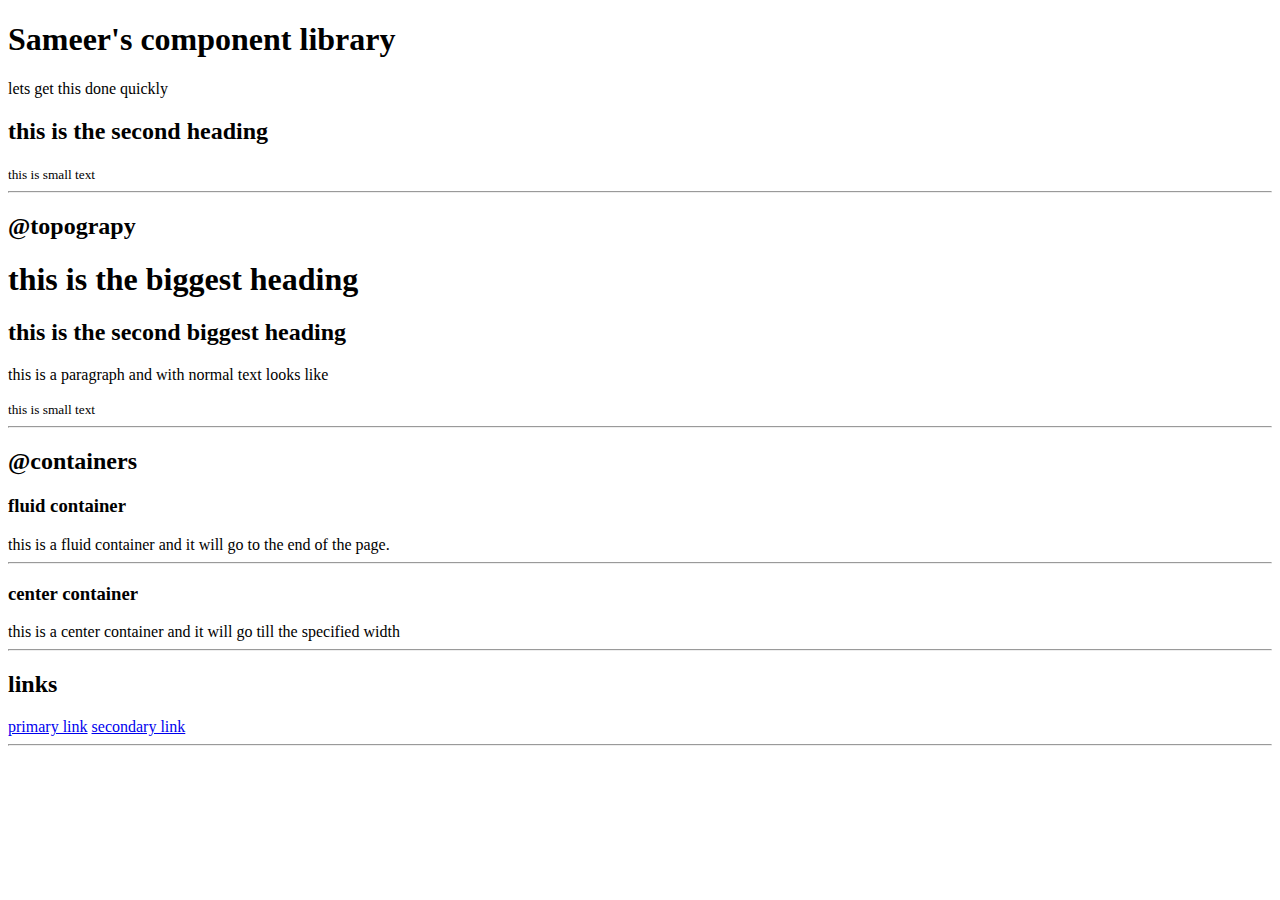
==== index.html @ 873d637f "Initial commit" ====
<!DOCTYPE html>
<html>
  <head>
    <meta charset="utf-8" />
    <meta  name="viewpoint"  content="width=device-width, initial-scale=  1.0  /">
    <title>home |  sameer | portfolio</title>
    <link href="style.css" rel="stylesheet"  />  
  </head>
<body>
  <h1>Sameer's component library</h1>
  <p>lets get this done quickly</p>
  <h2>this is the second heading</h2>
  <small>this is small text</small>
  <hr>

  <h2>@topograpy</h2>
  <h1>this is the biggest heading</h1>
  <h2>this is the second biggest heading</h2>
  <p>this is a paragraph and with normal text looks like</p>
  <small>this is small text</small>
<hr>

  
  <h2>@containers</h2>
  <h3>fluid container</h3>
  <div>this is a fluid container and it will go to the end of the page. </div>
<hr>

  
  <h3>center container</h3>
  <div>this is a center container and it will go till the specified width</div>
  <hr>

  
  <h2>links</h2>
  <a  href="google.com">primary link</a>
  <a  href="youtube.com">secondary link</a>
  <hr>

  
</body>
  
</html>
---- style.css ----
html {
  height: 100%;
  width: 100%;
}
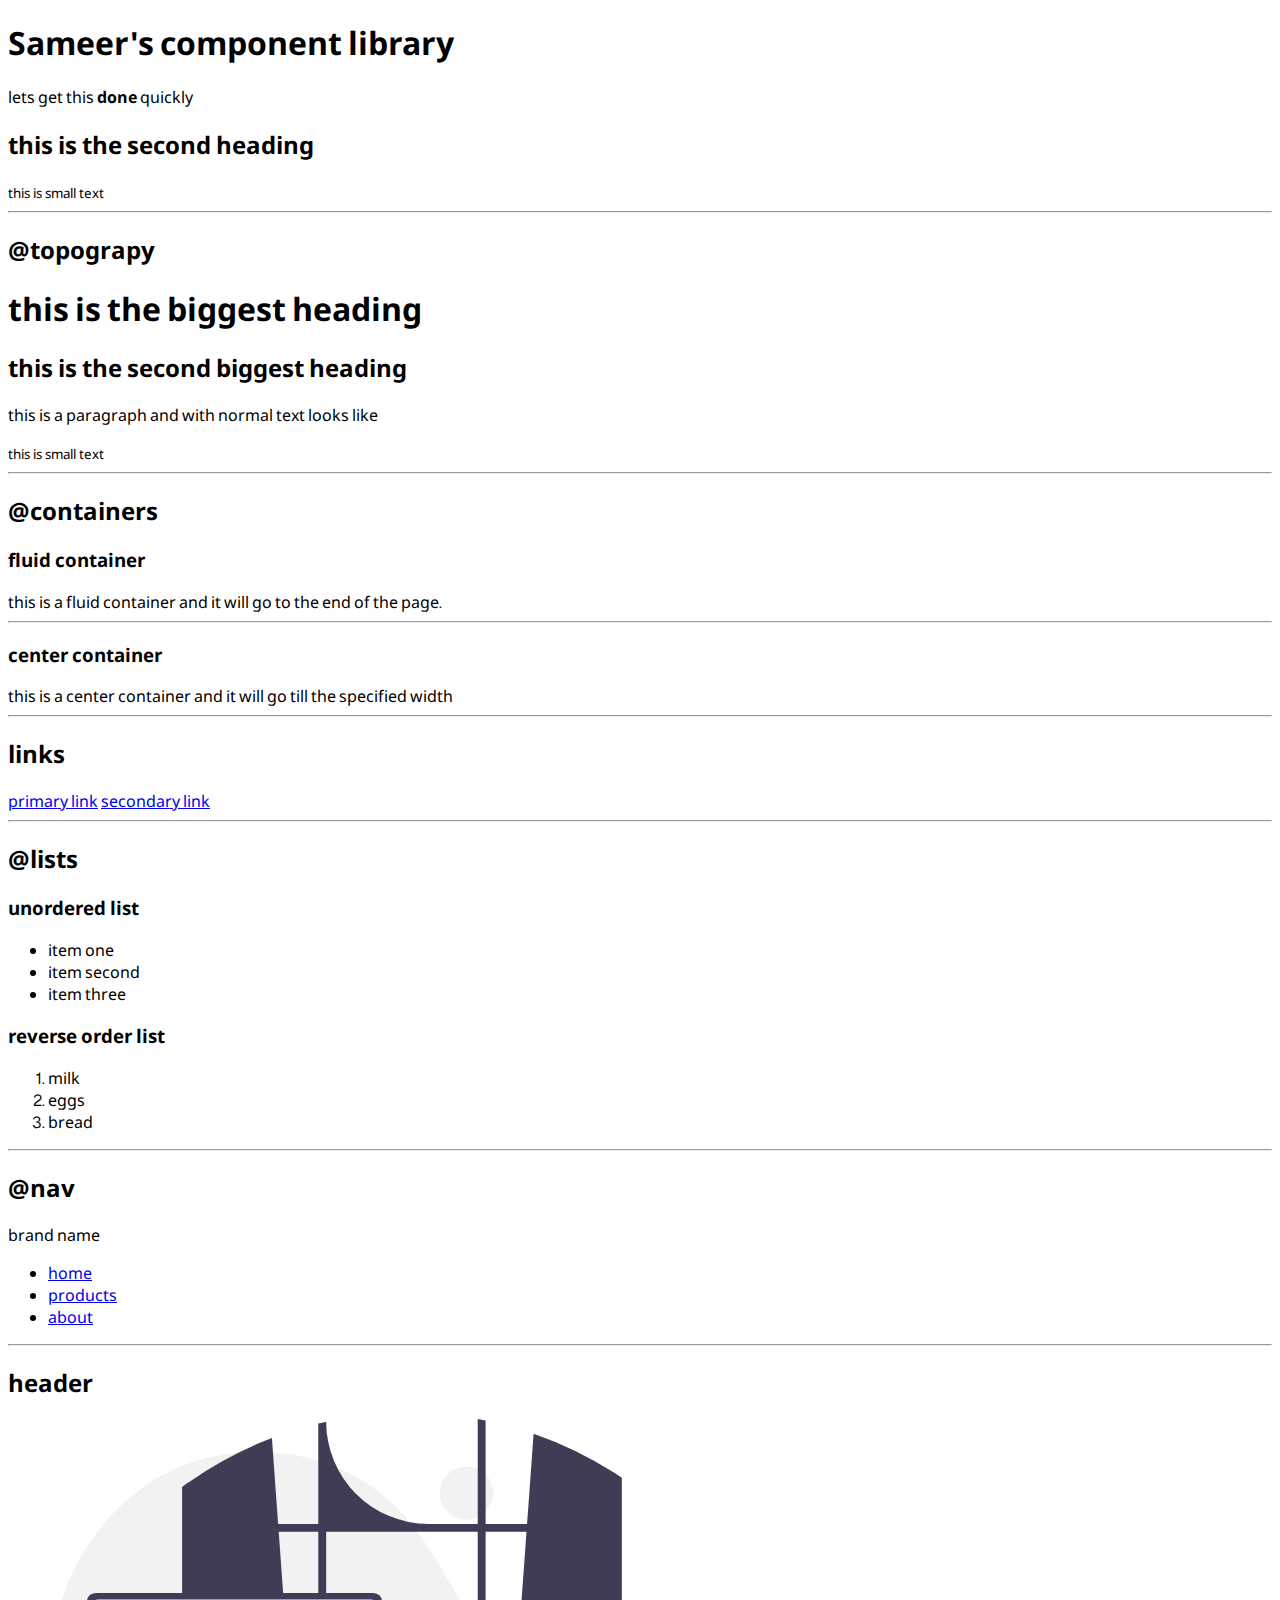
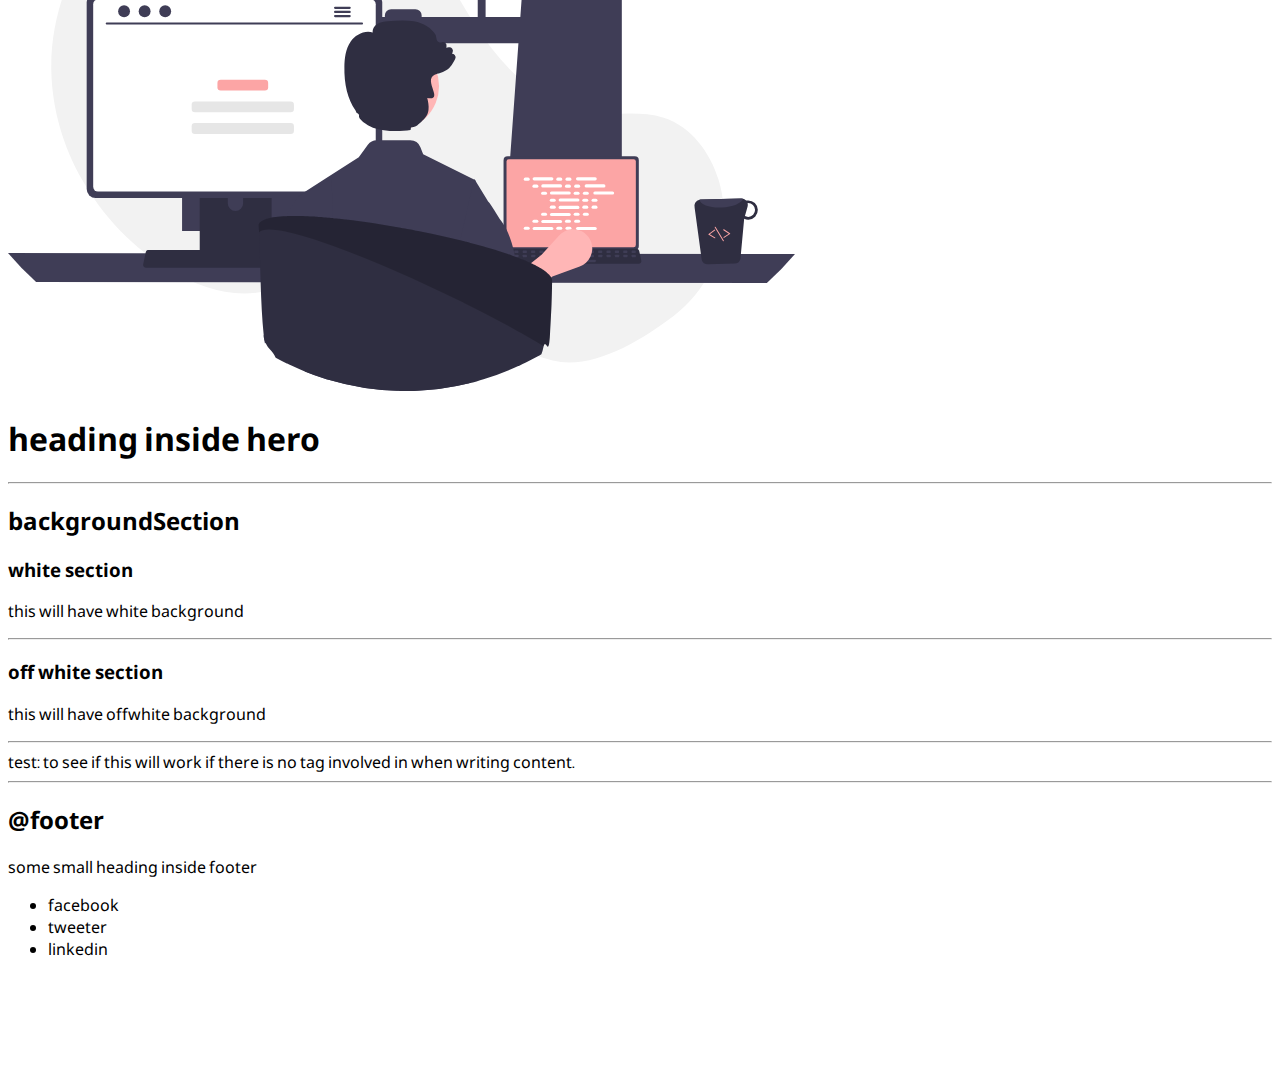
==== commit d96490ac: "Initial commit after cleanup" ====
--- a/index.html
+++ b/index.html
@@ -4,11 +4,15 @@
     <meta charset="utf-8" />
     <meta  name="viewpoint"  content="width=device-width, initial-scale=  1.0  /">
     <title>home |  sameer | portfolio</title>
-    <link href="style.css" rel="stylesheet"  />  
+    <link href="style.css" rel="stylesheet"  /> 
+  
   </head>
+
+
+  
 <body>
   <h1>Sameer's component library</h1>
-  <p>lets get this done quickly</p>
+  <p>lets get this <strong>done </strong>quickly</p>
   <h2>this is the second heading</h2>
   <small>this is small text</small>
   <hr>
@@ -23,20 +27,90 @@
   
   <h2>@containers</h2>
   <h3>fluid container</h3>
-  <div>this is a fluid container and it will go to the end of the page. </div>
+  <div class="container-fluid">this is a fluid container and it will go to the end of the page. </div>
 <hr>
 
   
   <h3>center container</h3>
-  <div>this is a center container and it will go till the specified width</div>
+  <div class="container">this is a center container and it will go till the specified width</div>
   <hr>
 
   
   <h2>links</h2>
   <a  href="google.com">primary link</a>
   <a  href="youtube.com">secondary link</a>
+  
   <hr>
 
+  <h2>@lists</h2>
+  <h3>unordered list</h3>
+
+  <ul>
+      <li>item one</li>
+      <li>item second</li>
+      <li>item three</li>
+    
+  </ul>
+
+  <h3>reverse order list</h3>
+  <ol>
+      <li>milk </li>
+      <li>eggs</li>
+      <li>bread</li>
+  </ol>
+
+  <hr>
+  <H2>  @nav</H2>
+
+  <nav>
+      <div>brand name</div>
+    <ul>
+      <li> <a  href="/">home</a></li>
+      <li>  <a  href="/">products</a></li>
+      <li>  <a  href="/">about</a></li>
+    </ul>
+  </nav>
+
+  <hr>
+  <h2>header</h2>
+
+  <header>
+    <img  src="images/hero.svg"  />
+    <h1>  heading inside hero</h1>
+  </header>
+
+  <hr>
+
+  <h2>backgroundSection</h2>
+<section>
+  <h3>white section</h3>
+  <p>this will have white background</p>
+  </section>
+
+  <hr>
+
+  <section>
+    <h3>off white section</h3>
+    <p>this will have offwhite background</p>
+  </section>
+
+  <hr>
+test:   to see if this will work if there is no tag involved in when writing content.
+<hr>
+
+
+  <h2>@footer</h2>
+<footer>
+  <div>some small heading inside footer</div>
+  <ul>
+    <li>facebook</li>
+    <li>tweeter</li>
+    <li>linkedin</li>
+  </ul>
+</footer>
+  <div style="height:10vh">
+    
+  </div>
   
 </body>
   
--- a/style.css
+++ b/style.css
@@ -1,4 +1,11 @@
-html {
-  height: 100%;
-  width: 100%;
-}
+  @import url('https://fonts.googleapis.com/css2?family=Noto+Sans+Nag+Mundari:wght@400;700&display=swap');
+
+
+  body {
+
+    font-family: 'Noto Sans Nag Mundari', sans-serif;
+
+  }
+
+/*--containers--*/
+.container 
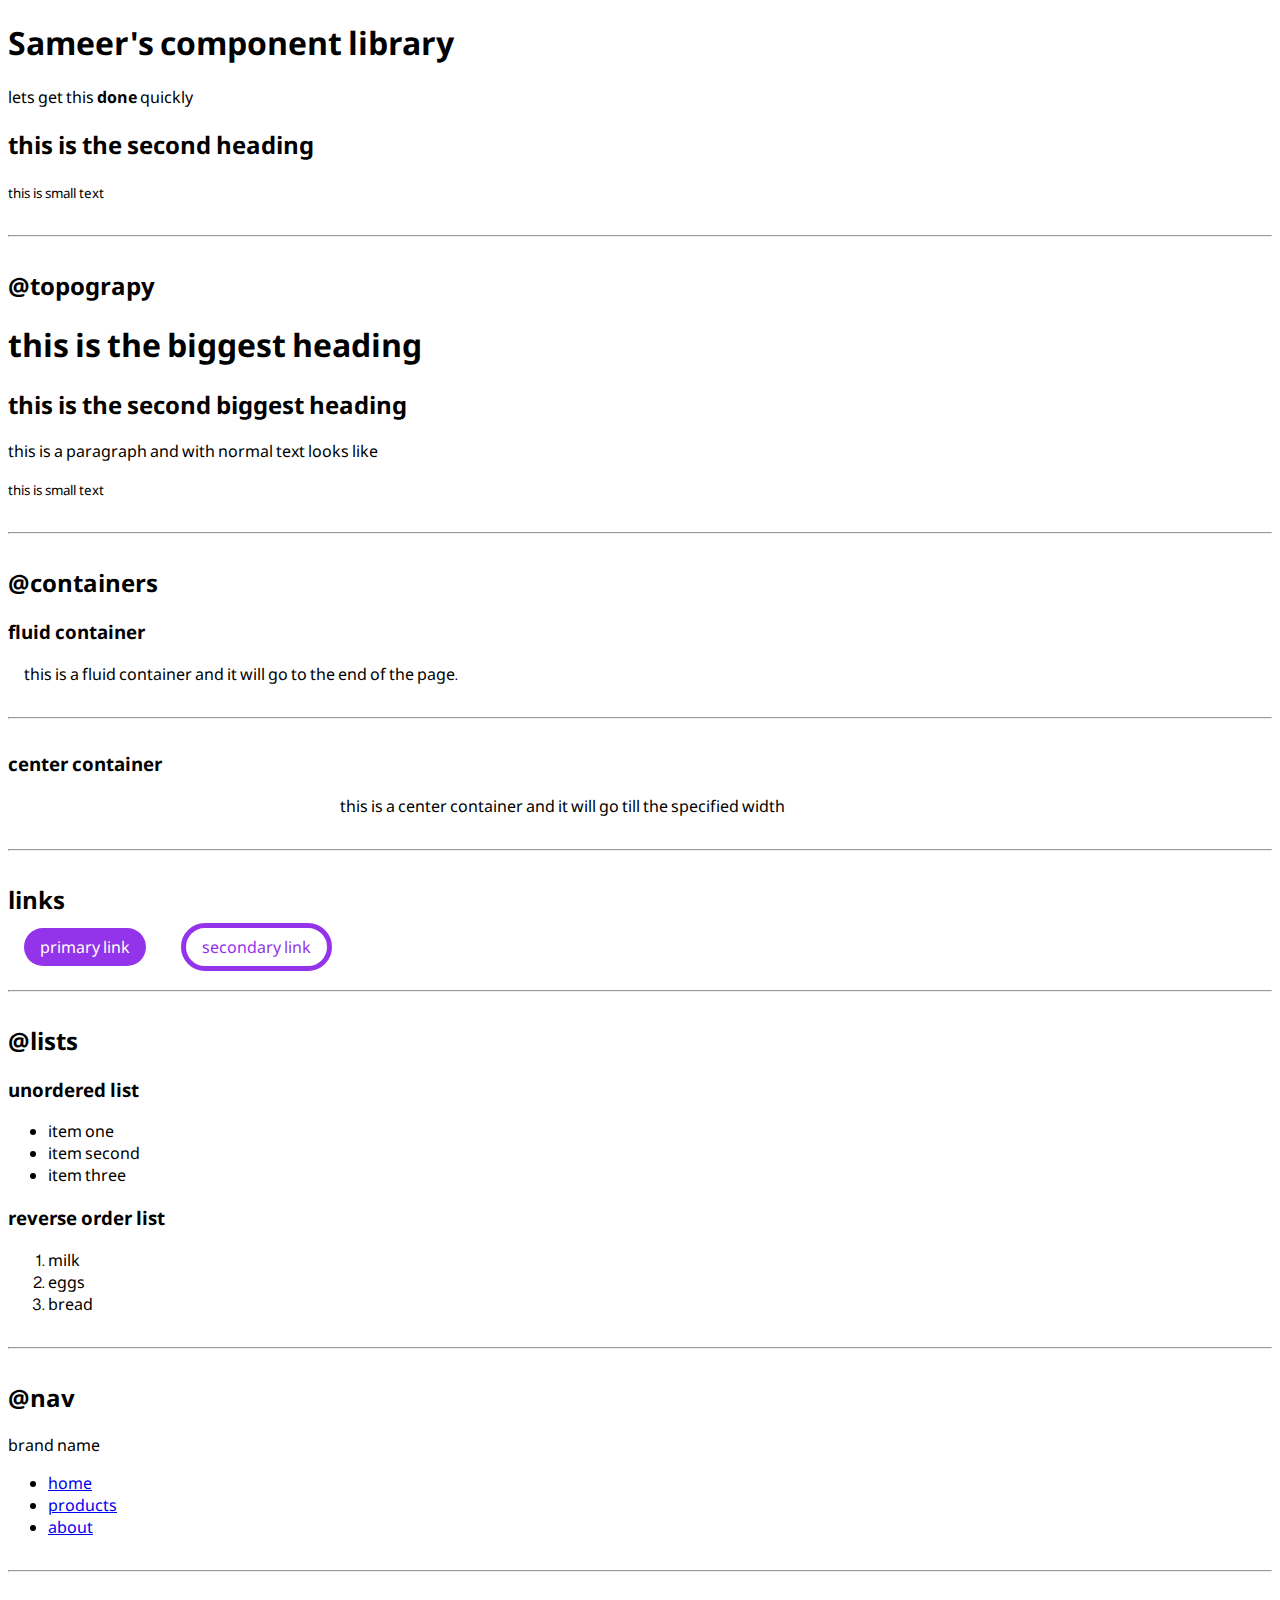
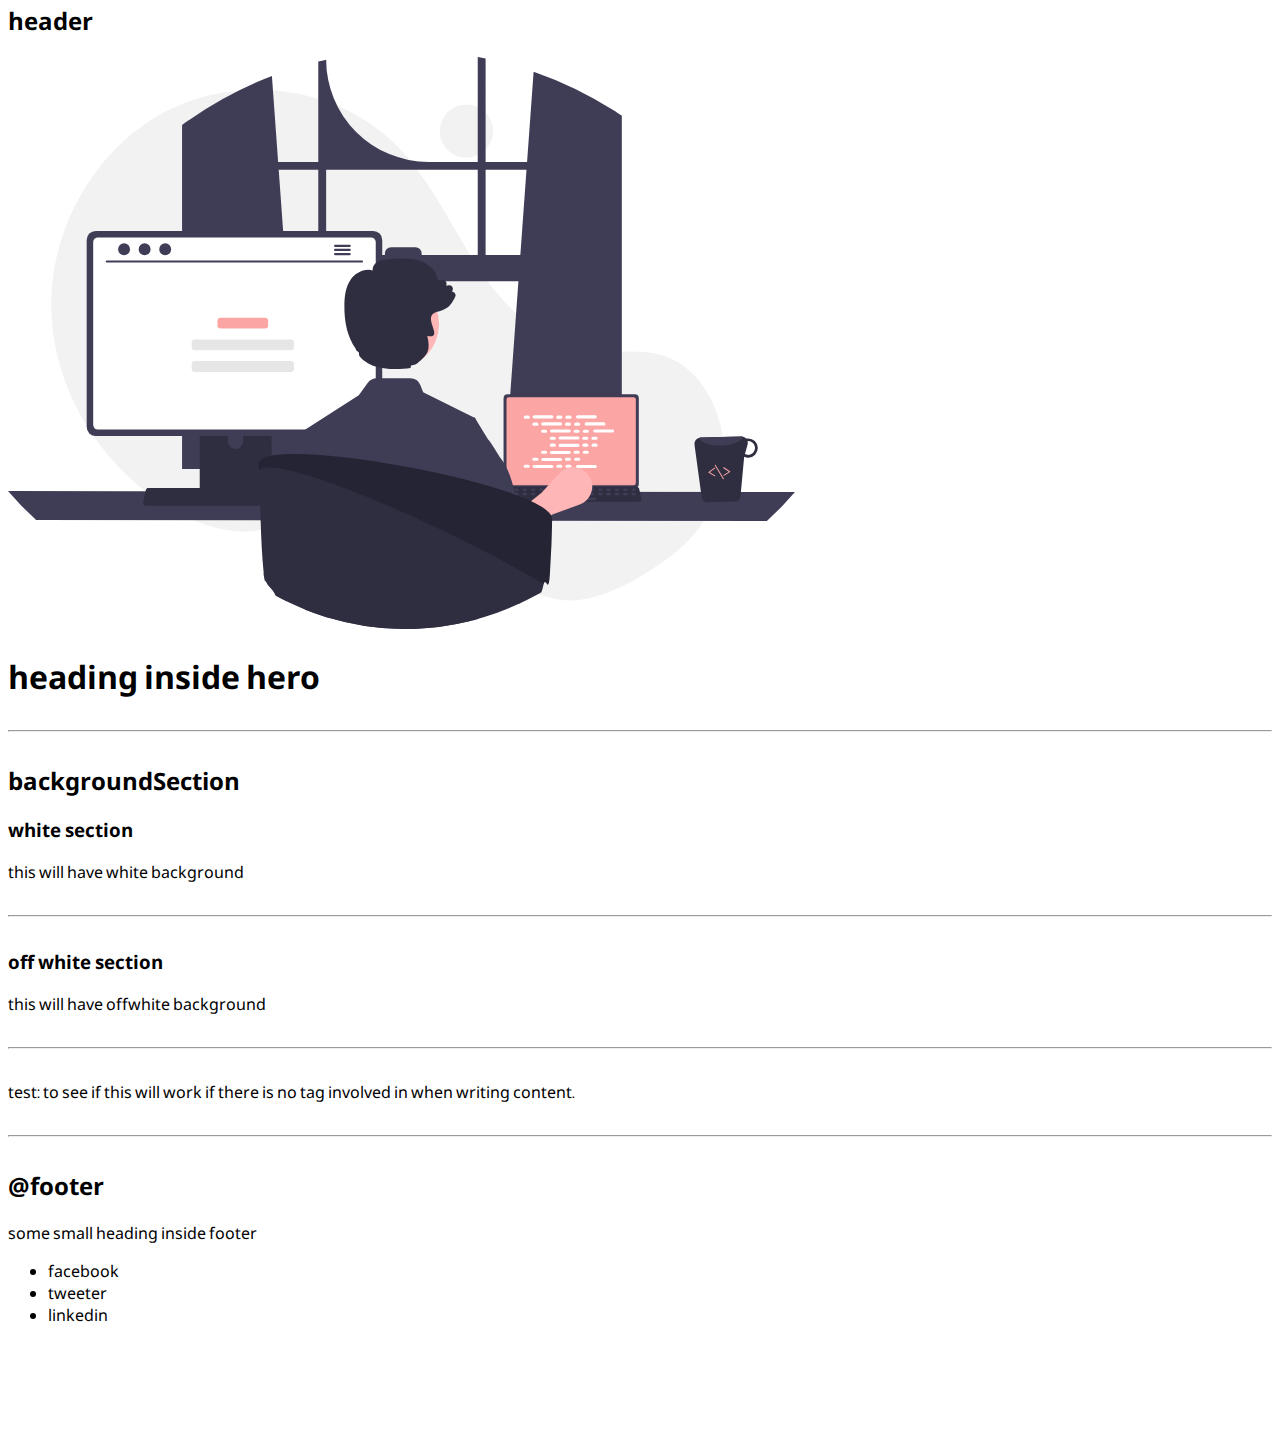
==== commit 6e3d0c29: "inital: links" ====
--- a/index.html
+++ b/index.html
@@ -1,15 +1,16 @@
 <!DOCTYPE html>
 <html>
-  <head>
-    <meta charset="utf-8" />
-    <meta  name="viewpoint"  content="width=device-width, initial-scale=  1.0  /">
-    <title>home |  sameer | portfolio</title>
-    <link href="style.css" rel="stylesheet"  /> 
-  
-  </head>
+
+<head>
+  <meta charset="utf-8" />
+  <meta name="viewpoint" content="width=device-width, initial-scale=  1.0  /">
+  <title>home | sameer | portfolio</title>
+  <link href="style.css" rel="stylesheet" />
+
+</head>
 
 
-  
+
 <body>
   <h1>Sameer's component library</h1>
   <p>lets get this <strong>done </strong>quickly</p>
@@ -22,52 +23,53 @@
   <h2>this is the second biggest heading</h2>
   <p>this is a paragraph and with normal text looks like</p>
   <small>this is small text</small>
-<hr>
+  <hr>
 
-  
+
   <h2>@containers</h2>
   <h3>fluid container</h3>
-  <div class="container-fluid">this is a fluid container and it will go to the end of the page. </div>
-<hr>
-
-  
-  <h3>center container</h3>
-  <div class="container">this is a center container and it will go till the specified width</div>
+  <div class="container">this is a fluid container and it will go to the end of the page. </div>
   <hr>
 
-  
+
+  <h3>center container</h3>
+  <div class="container-center">this is a center container and it will go till the specified width</div>
+  <hr>
+
+
   <h2>links</h2>
-  <a  href="google.com">primary link</a>
-  <a  href="youtube.com">secondary link</a>
-  
+  <a class="link link-primary" href="google.com">primary link</a>
+
+  <a class="link link-secondary" href="youtube.com">secondary link</a>
+
   <hr>
 
   <h2>@lists</h2>
   <h3>unordered list</h3>
 
   <ul>
-      <li>item one</li>
-      <li>item second</li>
-      <li>item three</li>
-    
+    <li>item one</li>
+    <li>item second</li>
+    <li>item three</li>
+
   </ul>
 
   <h3>reverse order list</h3>
   <ol>
-      <li>milk </li>
-      <li>eggs</li>
-      <li>bread</li>
+    <li>milk </li>
+    <li>eggs</li>
+    <li>bread</li>
   </ol>
 
   <hr>
-  <H2>  @nav</H2>
+  <H2> @nav</H2>
 
   <nav>
-      <div>brand name</div>
+    <div>brand name</div>
     <ul>
-      <li> <a  href="/">home</a></li>
-      <li>  <a  href="/">products</a></li>
-      <li>  <a  href="/">about</a></li>
+      <li> <a href="/">home</a></li>
+      <li> <a href="/">products</a></li>
+      <li> <a href="/">about</a></li>
     </ul>
   </nav>
 
@@ -75,16 +77,16 @@
   <h2>header</h2>
 
   <header>
-    <img  src="images/hero.svg"  />
-    <h1>  heading inside hero</h1>
+    <img src="images/hero.svg" />
+    <h1> heading inside hero</h1>
   </header>
 
   <hr>
 
   <h2>backgroundSection</h2>
-<section>
-  <h3>white section</h3>
-  <p>this will have white background</p>
+  <section>
+    <h3>white section</h3>
+    <p>this will have white background</p>
   </section>
 
   <hr>
@@ -95,23 +97,23 @@
   </section>
 
   <hr>
-test:   to see if this will work if there is no tag involved in when writing content.
-<hr>
+  test: to see if this will work if there is no tag involved in when writing content.
+  <hr>
 
 
   <h2>@footer</h2>
-<footer>
-  <div>some small heading inside footer</div>
-  <ul>
-    <li>facebook</li>
-    <li>tweeter</li>
-    <li>linkedin</li>
-  </ul>
-</footer>
+  <footer>
+    <div>some small heading inside footer</div>
+    <ul>
+      <li>facebook</li>
+      <li>tweeter</li>
+      <li>linkedin</li>
+    </ul>
+  </footer>
   <div style="height:10vh">
-    
+
   </div>
-  
+
 </body>
-  
+
 </html>--- a/style.css
+++ b/style.css
@@ -1,5 +1,9 @@
   @import url('https://fonts.googleapis.com/css2?family=Noto+Sans+Nag+Mundari:wght@400;700&display=swap');
 
+
+  :root {
+    --primary-color: #9333ea
+  }
 
   body {
 
@@ -7,5 +11,40 @@
 
   }
 
-/*--containers--*/
-.container 
+
+
+  hr {
+    margin: 2rem 0rem;
+  }
+
+  /*--containers--*/
+  .container {
+    padding-left: 1rem;
+    padding-right: 1rem;
+
+  }
+
+  .container-center {
+
+    max-width: 600px;
+    margin: auto;
+
+  }
+
+  .link {
+    text-decoration: none;
+    padding: 0.5rem 1rem;
+    border-radius: 2rem;
+    margin: 1rem 1rem;
+  }
+
+  .link-primary {
+    background-color: var(--primary-color);
+    color: white;
+  }
+
+  .link-secondary {
+    border: 5px solid var(--primary-color);
+    color: var(--primary-color);
+
+  }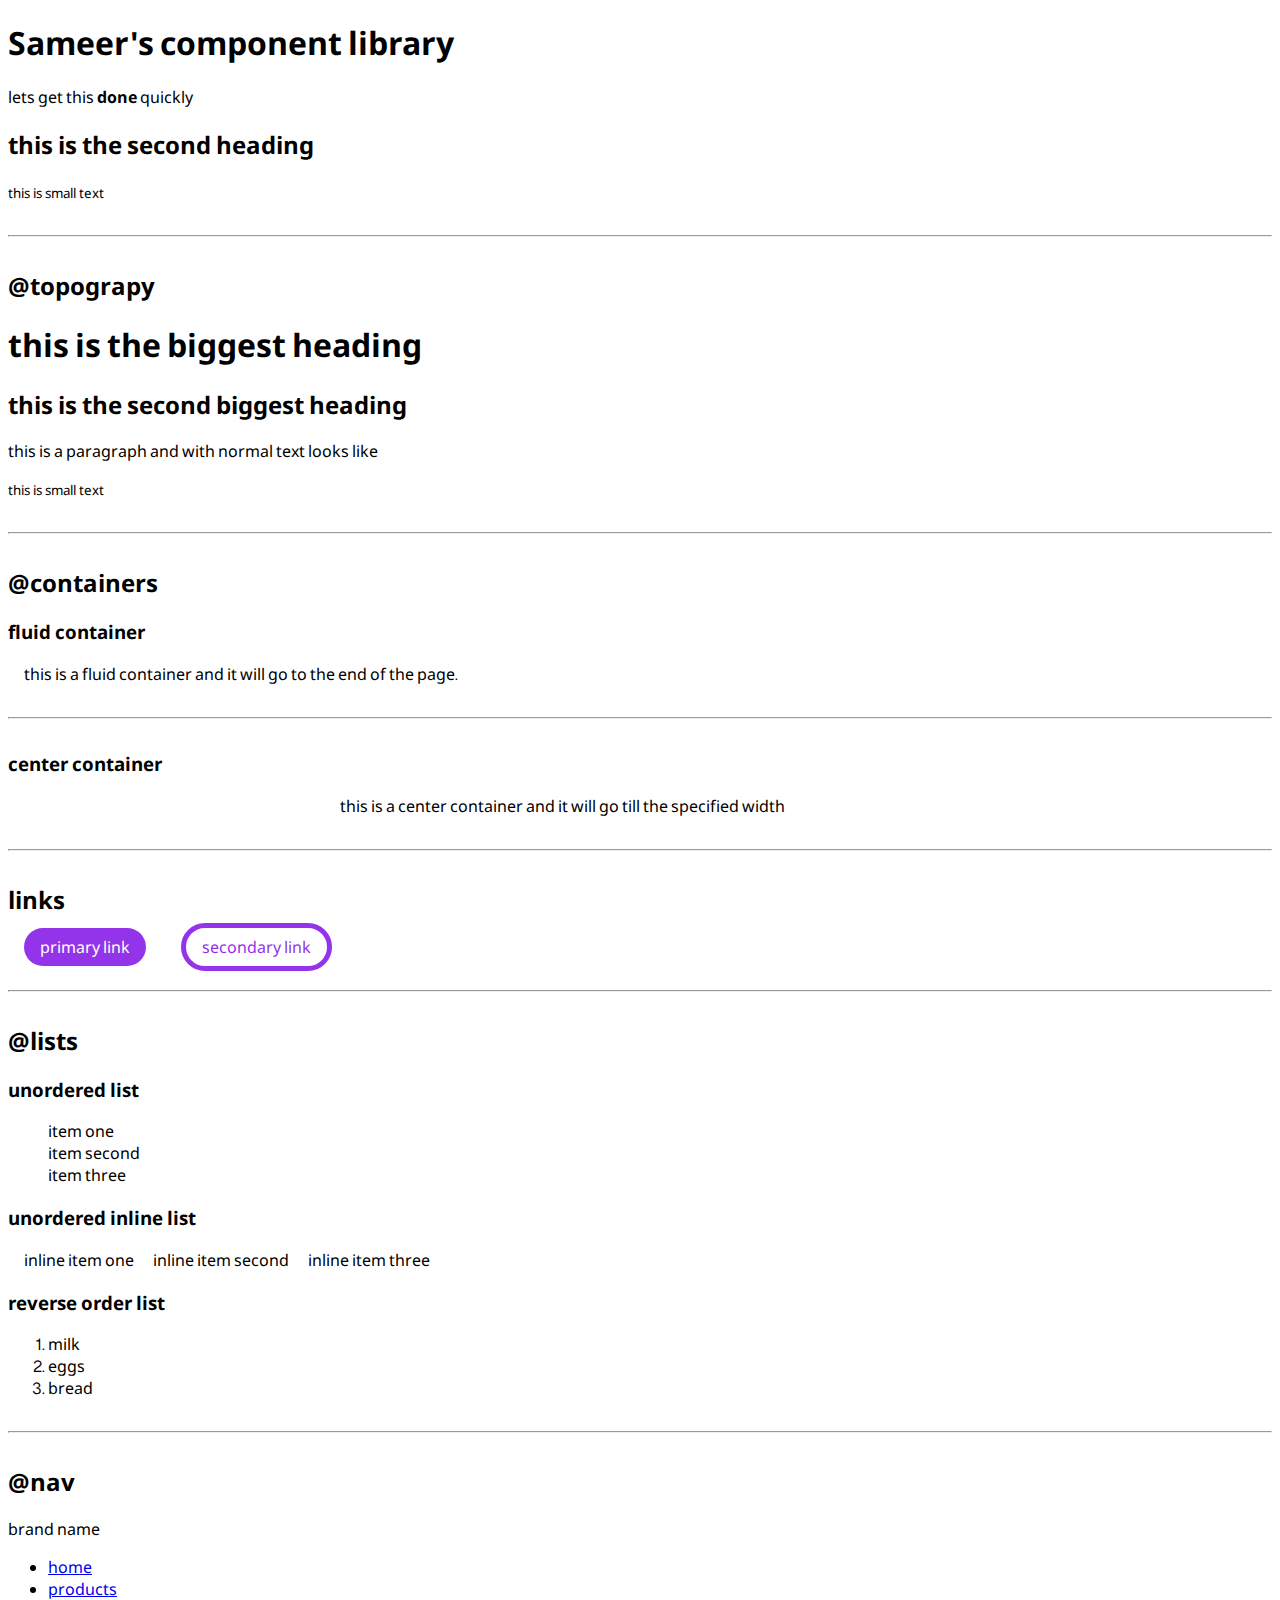
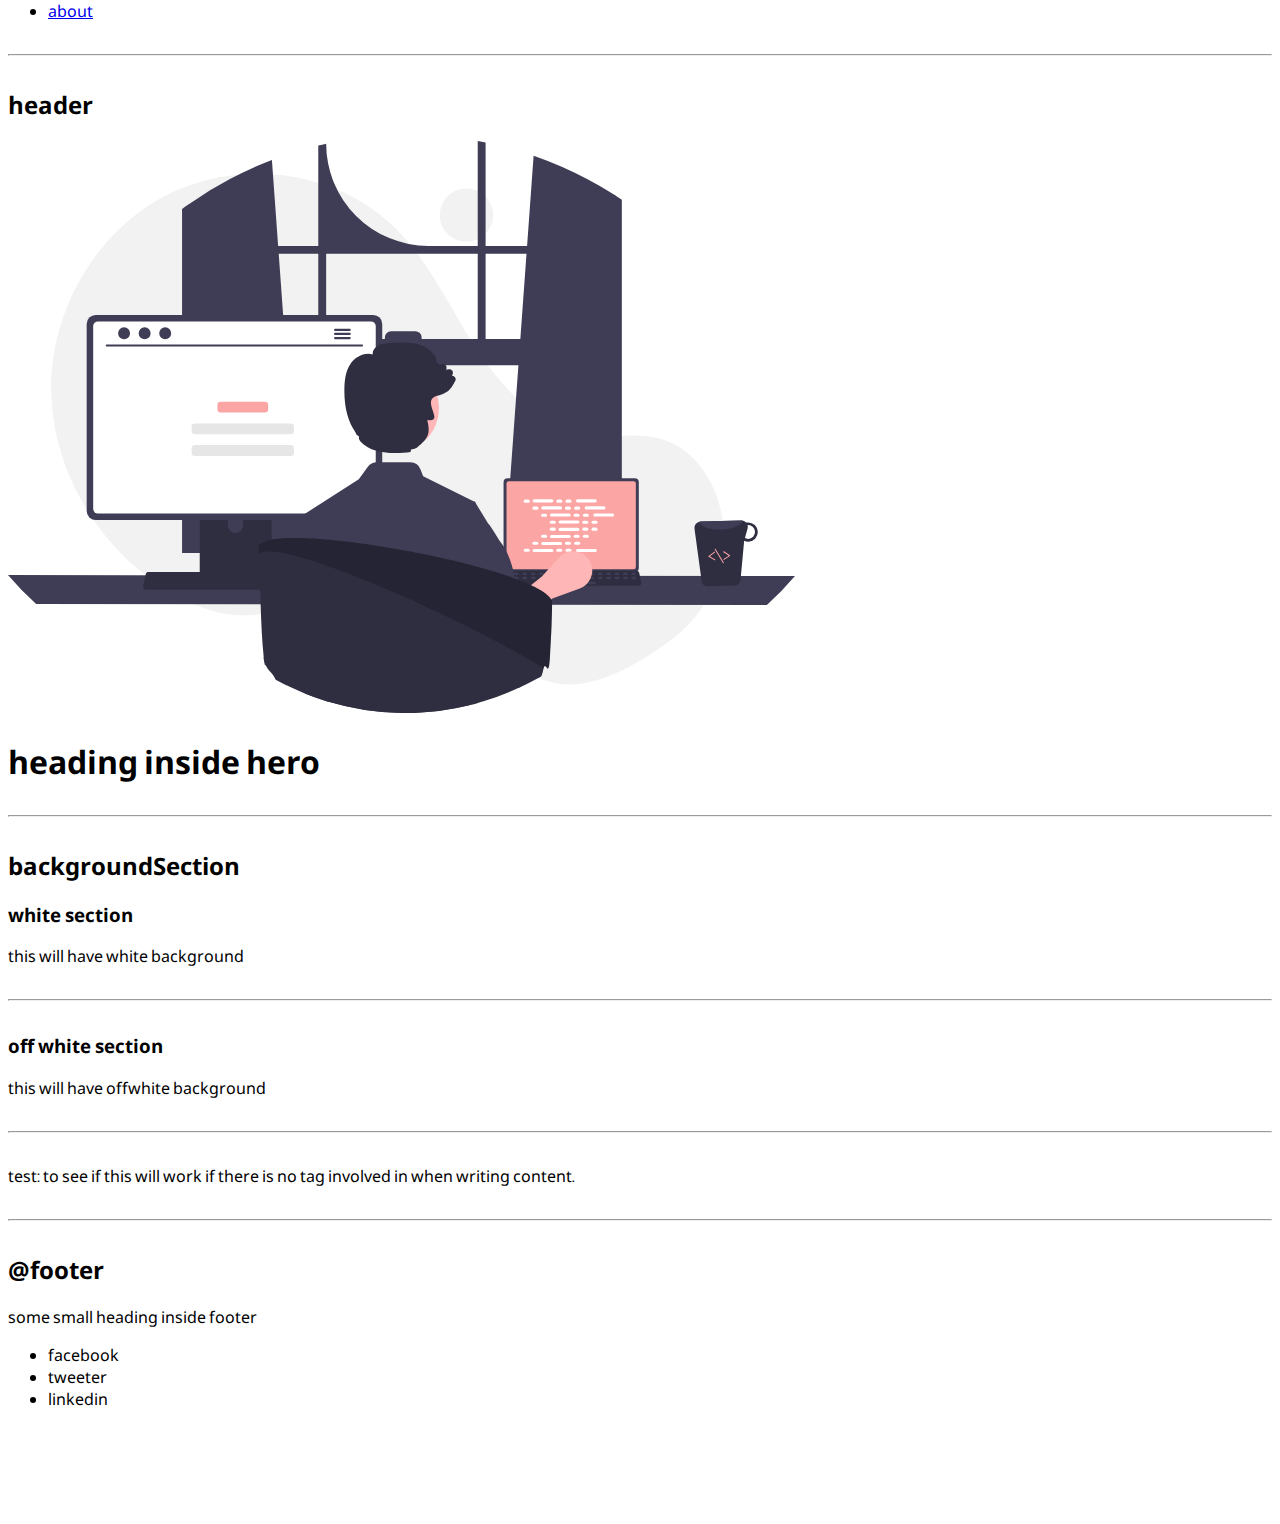
==== commit 332006d5: "lists" ====
--- a/index.html
+++ b/index.html
@@ -47,13 +47,22 @@
   <h2>@lists</h2>
   <h3>unordered list</h3>
 
-  <ul>
+  <ul class="list-non-bullet">
     <li>item one</li>
     <li>item second</li>
     <li>item three</li>
 
   </ul>
 
+  <h3>unordered inline list</h3>
+  
+  <ul class="list-inline">
+    <li class="list-inline" >inline item one</li>
+    <li class="list-inline">inline item second</li>
+    <li class="list-inline">inline item three</li>
+
+  </ul>
+  
   <h3>reverse order list</h3>
   <ol>
     <li>milk </li>
--- a/style.css
+++ b/style.css
@@ -35,7 +35,7 @@
     text-decoration: none;
     padding: 0.5rem 1rem;
     border-radius: 2rem;
-    margin: 1rem 1rem;
+    margin: 5rem 1rem;
   }
 
   .link-primary {
@@ -46,5 +46,16 @@
   .link-secondary {
     border: 5px solid var(--primary-color);
     color: var(--primary-color);
+    border
+  }
 
+  /* lists */
+
+  .list-non-bullet {
+    list-style: none;
+  }
+
+  .list-inline {
+    display: inline;
+    padding: 0rem 0.5rem;
   }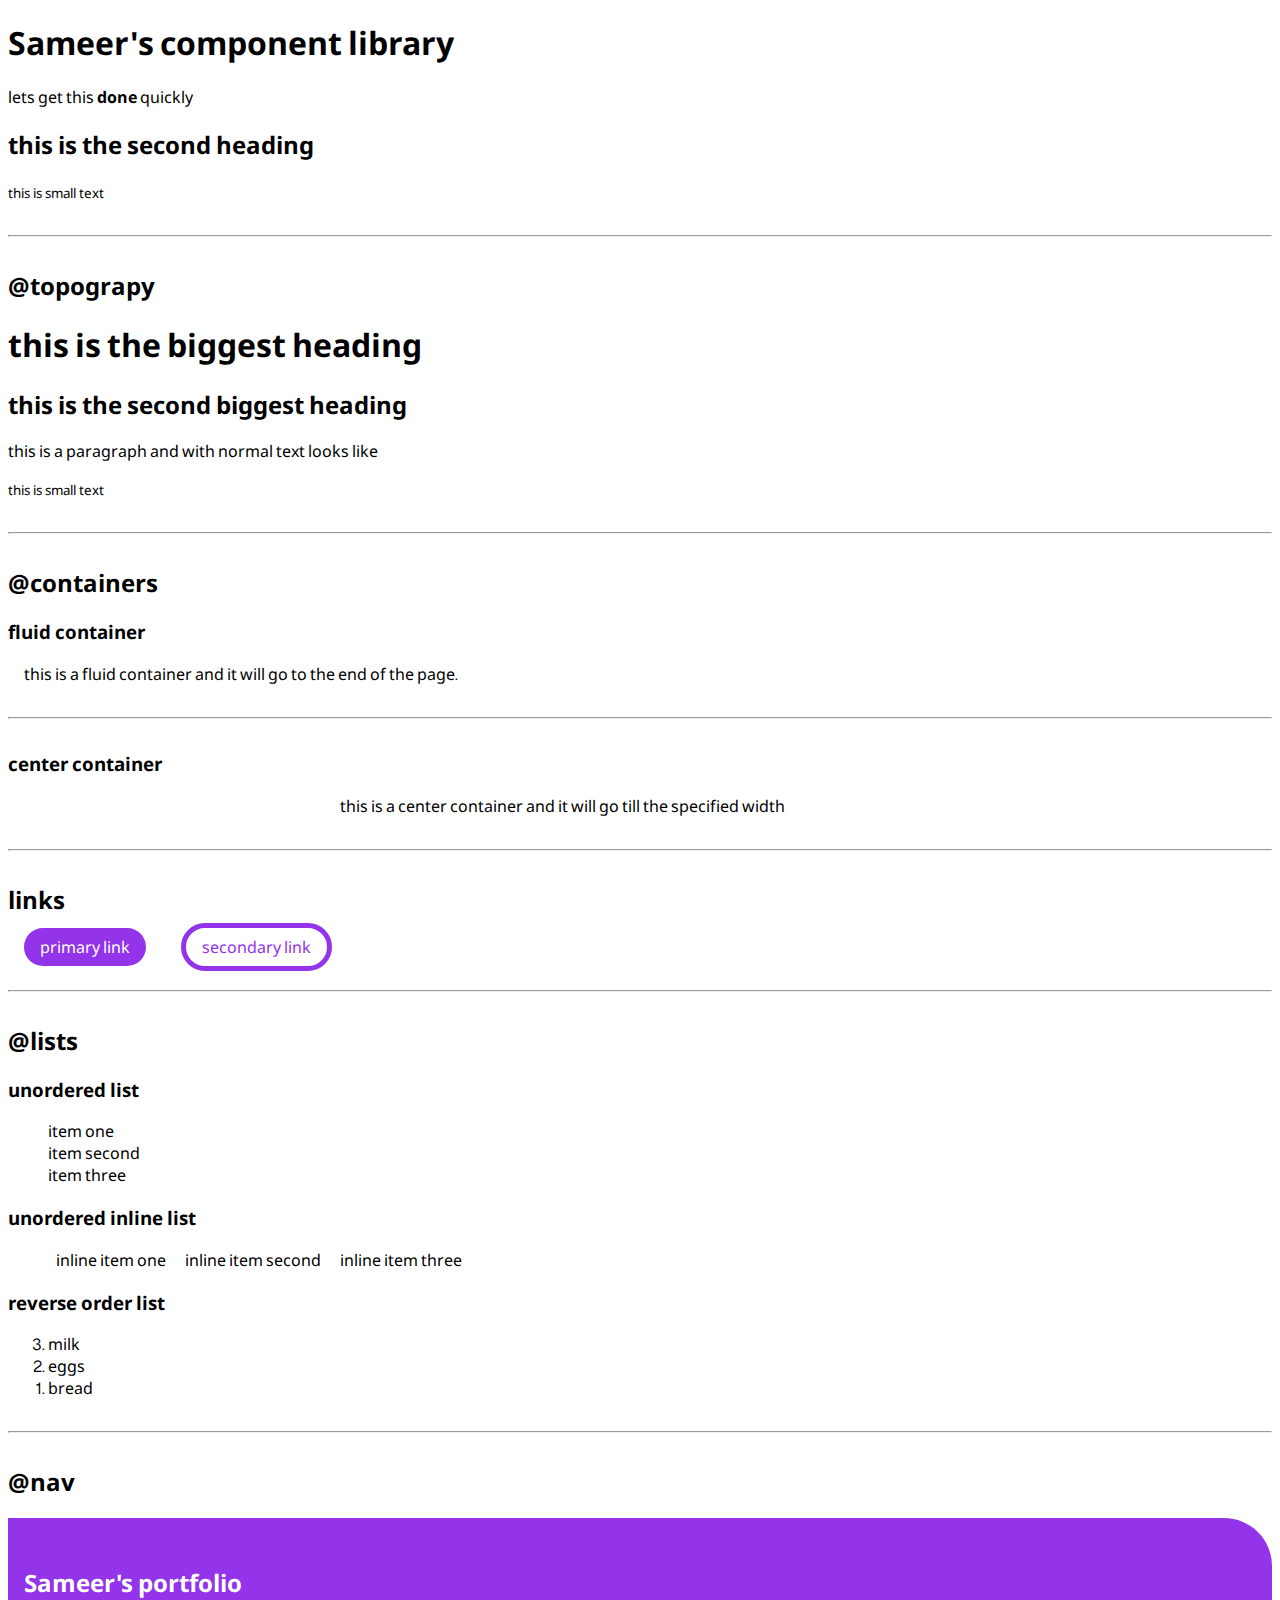
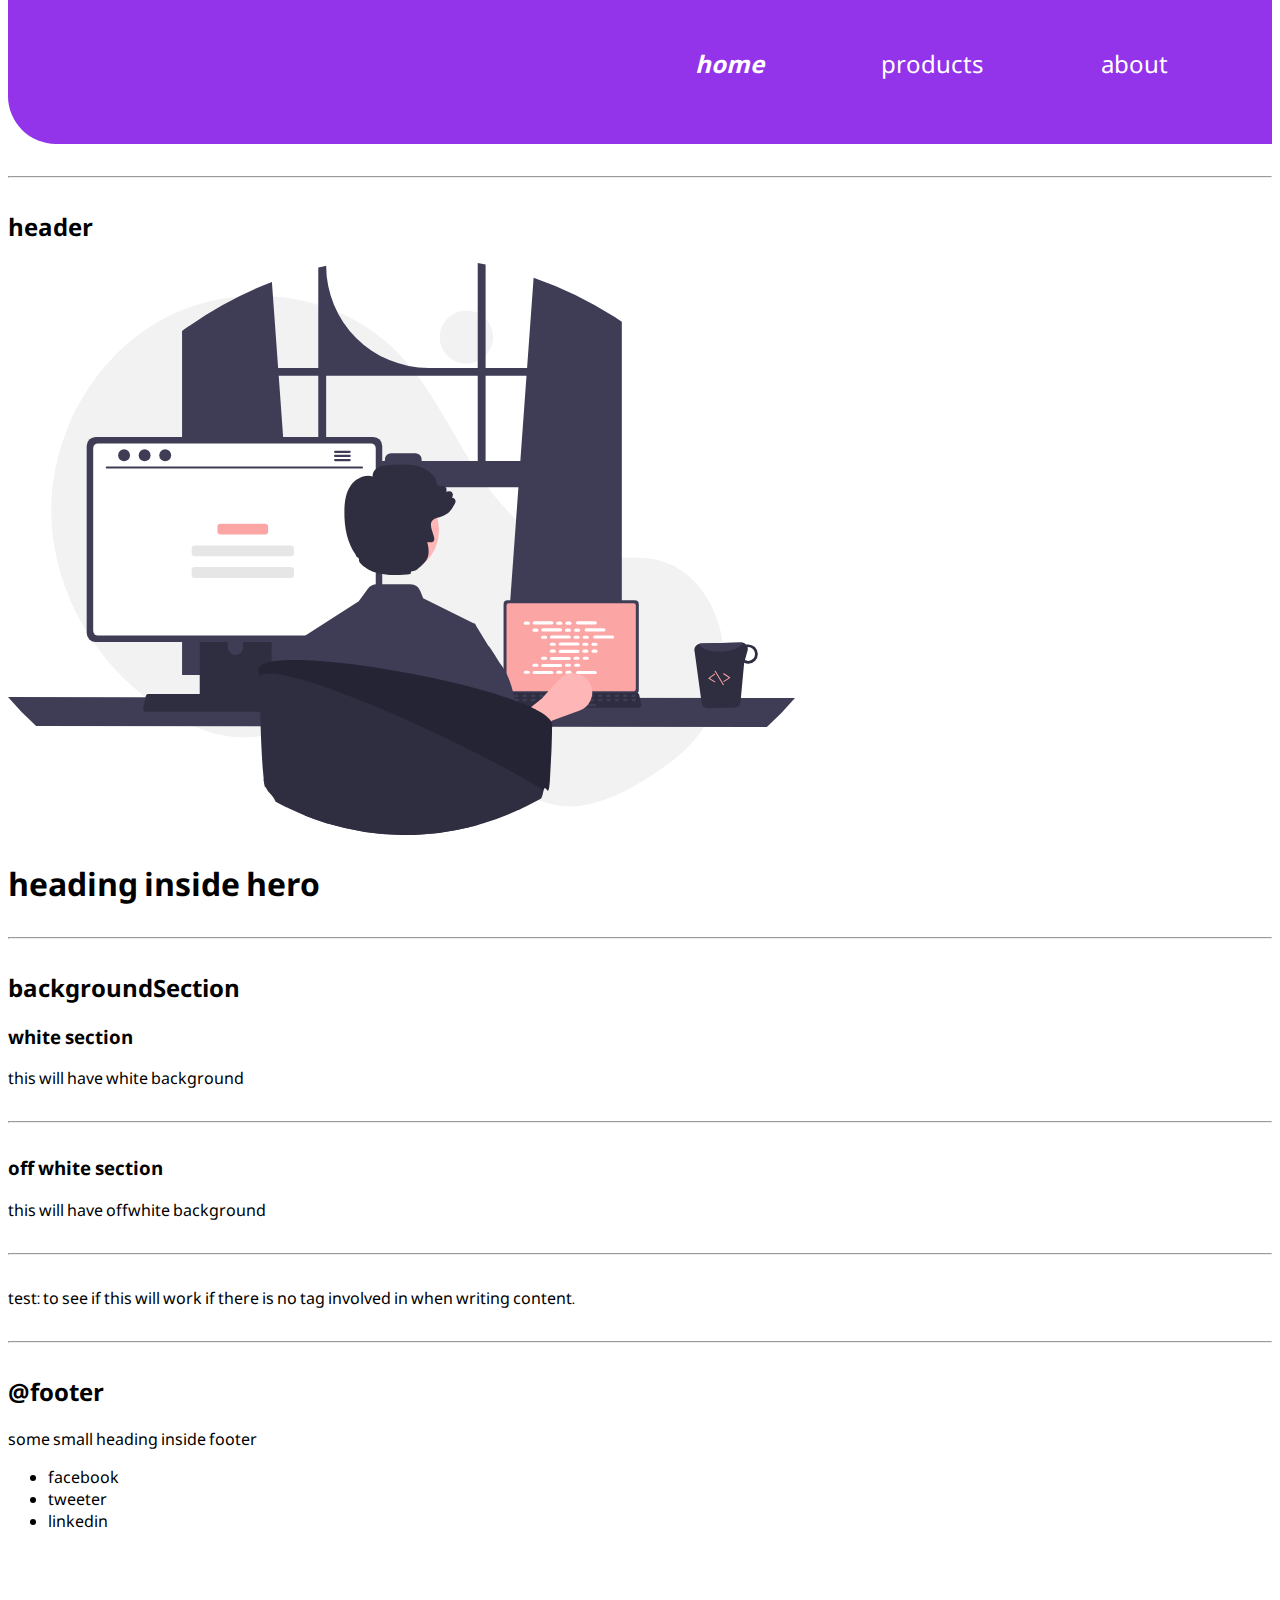
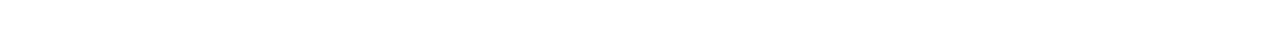
==== commit b70112a4: "initial: navigation bar style.css" ====
--- a/index.html
+++ b/index.html
@@ -55,16 +55,16 @@
   </ul>
 
   <h3>unordered inline list</h3>
-  
-  <ul class="list-inline">
-    <li class="list-inline" >inline item one</li>
+
+  <ul>
+    <li class="list-inline">inline item one</li>
     <li class="list-inline">inline item second</li>
     <li class="list-inline">inline item three</li>
 
   </ul>
-  
+
   <h3>reverse order list</h3>
-  <ol>
+  <ol reversed>
     <li>milk </li>
     <li>eggs</li>
     <li>bread</li>
@@ -73,12 +73,12 @@
   <hr>
   <H2> @nav</H2>
 
-  <nav>
-    <div>brand name</div>
-    <ul>
-      <li> <a href="/">home</a></li>
-      <li> <a href="/">products</a></li>
-      <li> <a href="/">about</a></li>
+  <nav class="navigation container">
+    <div class="nav-brand">Sameer's portfolio</div>
+    <ul class="link">
+      <li class="list-inline link-active"> <a class="link link-primary" href="/">home</a></li>
+      <li class="list-inline"> <a class="link link-primary" href="/">products</a></li>
+      <li class="list-inline"> <a class="link link-primary" href="/">about</a></li>
     </ul>
   </nav>
 
--- a/style.css
+++ b/style.css
@@ -35,7 +35,7 @@
     text-decoration: none;
     padding: 0.5rem 1rem;
     border-radius: 2rem;
-    margin: 5rem 1rem;
+    margin: 1rem 1rem;
   }
 
   .link-primary {
@@ -58,4 +58,31 @@
   .list-inline {
     display: inline;
     padding: 0rem 0.5rem;
+  }
+
+  /* navigation */
+
+  .navigation {
+    background-color: var(--primary-color);
+    color: white;
+    font-size: 1.5rem;
+    padding: 2REM 0rem;
+    border-bottom-left-radius: 3rem;
+    border-top-right-radius: 3rem;
+
+  }
+
+  .nav-brand {
+    padding: 1rem 1rem;
+    font-weight: bold;
+  }
+
+  .navigation .link {
+    text-align: right;
+    padding: 1rem 2rem;
+  }
+
+  .navigation .link-active {
+    font-style: italic;
+    font-weight: bold;
   }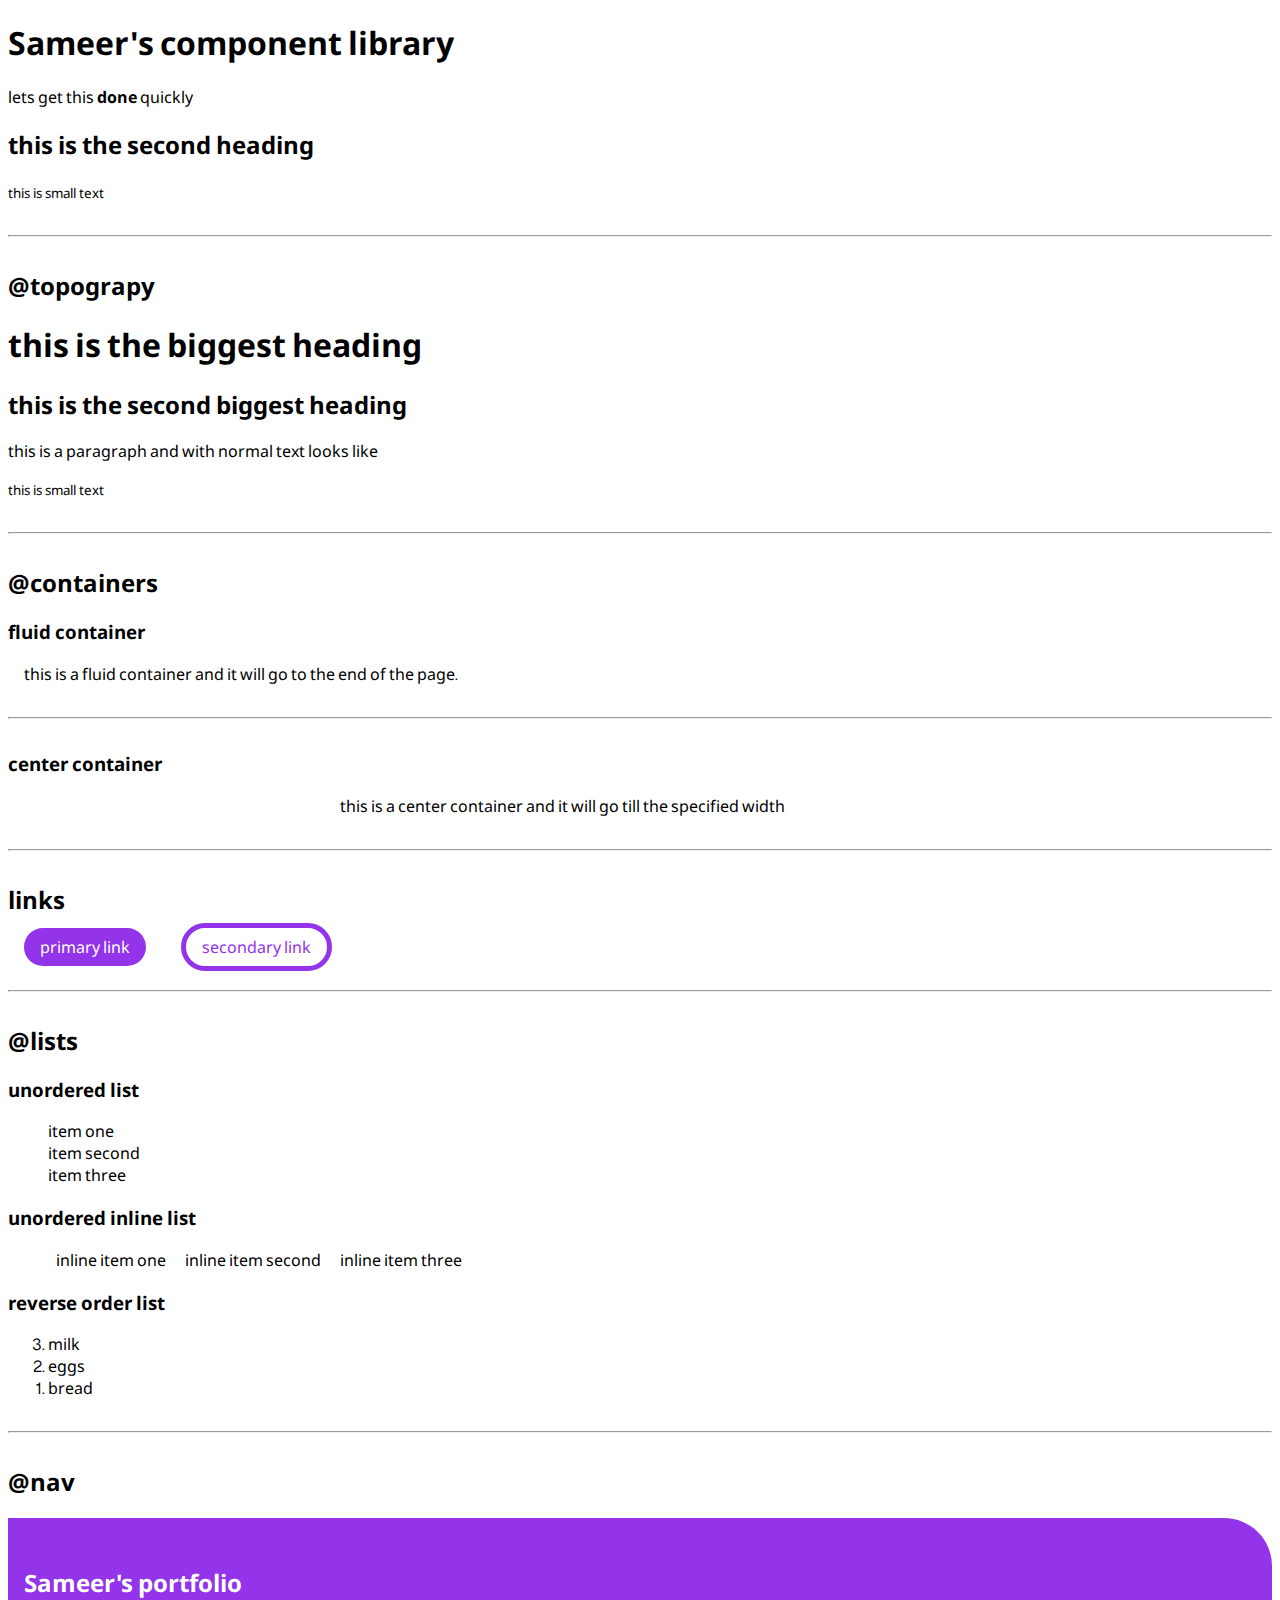
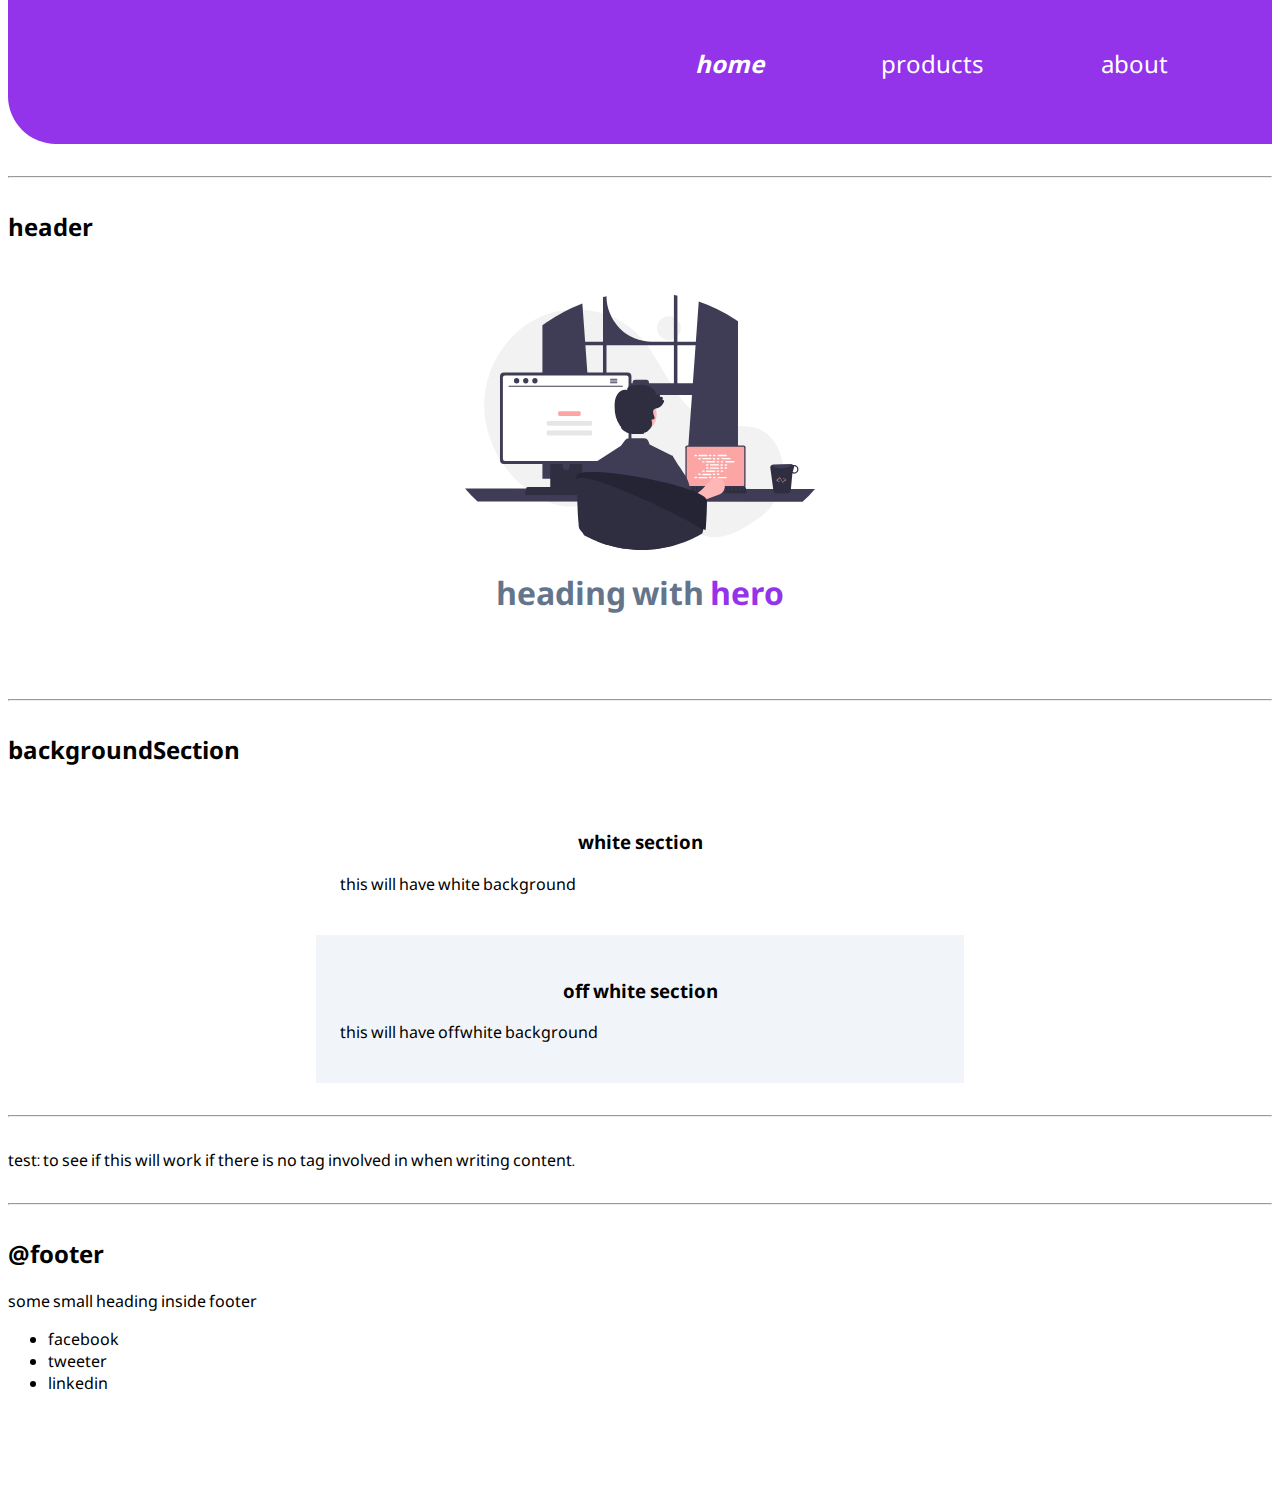
==== commit 02d9bd43: "half of section" ====
--- a/index.html
+++ b/index.html
@@ -76,31 +76,32 @@
   <nav class="navigation container">
     <div class="nav-brand">Sameer's portfolio</div>
     <ul class="link">
-      <li class="list-inline link-active"> <a class="link link-primary" href="/">home</a></li>
-      <li class="list-inline"> <a class="link link-primary" href="/">products</a></li>
+      <li class="list-inline link-active">
+          <a class="link link-primary" href="/">home</a></li>
+      <li class="list-inline">
+          <a class="link link-primary" href="/">products</a>        </li>
       <li class="list-inline"> <a class="link link-primary" href="/">about</a></li>
     </ul>
   </nav>
 
+  
   <hr>
   <h2>header</h2>
 
-  <header>
-    <img src="images/hero.svg" />
-    <h1> heading inside hero</h1>
+  <header class="hero">
+    <img class="hero-img" src="images/hero.svg" />
+    <h1 class="hero-heading"> heading with <span class="hero-highlight-text">hero</span></h1>
   </header>
 
   <hr>
 
   <h2>backgroundSection</h2>
-  <section>
+  <section class="section container container-center">
     <h3>white section</h3>
     <p>this will have white background</p>
   </section>
-
-  <hr>
-
-  <section>
+  
+  <section class="section off-white container container-center">
     <h3>off white section</h3>
     <p>this will have offwhite background</p>
   </section>
--- a/style.css
+++ b/style.css
@@ -2,7 +2,9 @@
 
 
   :root {
-    --primary-color: #9333ea
+    --primary-color: #9333ea;
+    --dark-gray: #64748b;
+    --off-white:#f1f5f9;
   }
 
   body {
@@ -85,4 +87,40 @@
   .navigation .link-active {
     font-style: italic;
     font-weight: bold;
-  }+  }
+
+  /* header */
+
+  .hero {
+    padding: 2rem;
+
+  }
+
+  .hero .hero-img {
+    max-width: 350px;
+    display: block;
+    margin: auto;
+
+  }
+
+  .hero .hero-heading {
+    color: var(--dark-gray);
+    text-align: center;
+  }
+
+  .hero .hero-highlight-text {
+    color: var(--primary-color);
+  }
+
+
+.section{
+  padding: 1.5rem;
+}
+
+.section h3{
+  text-align: center;
+}
+
+.off-white{
+  background-color:  var(--off-white);
+}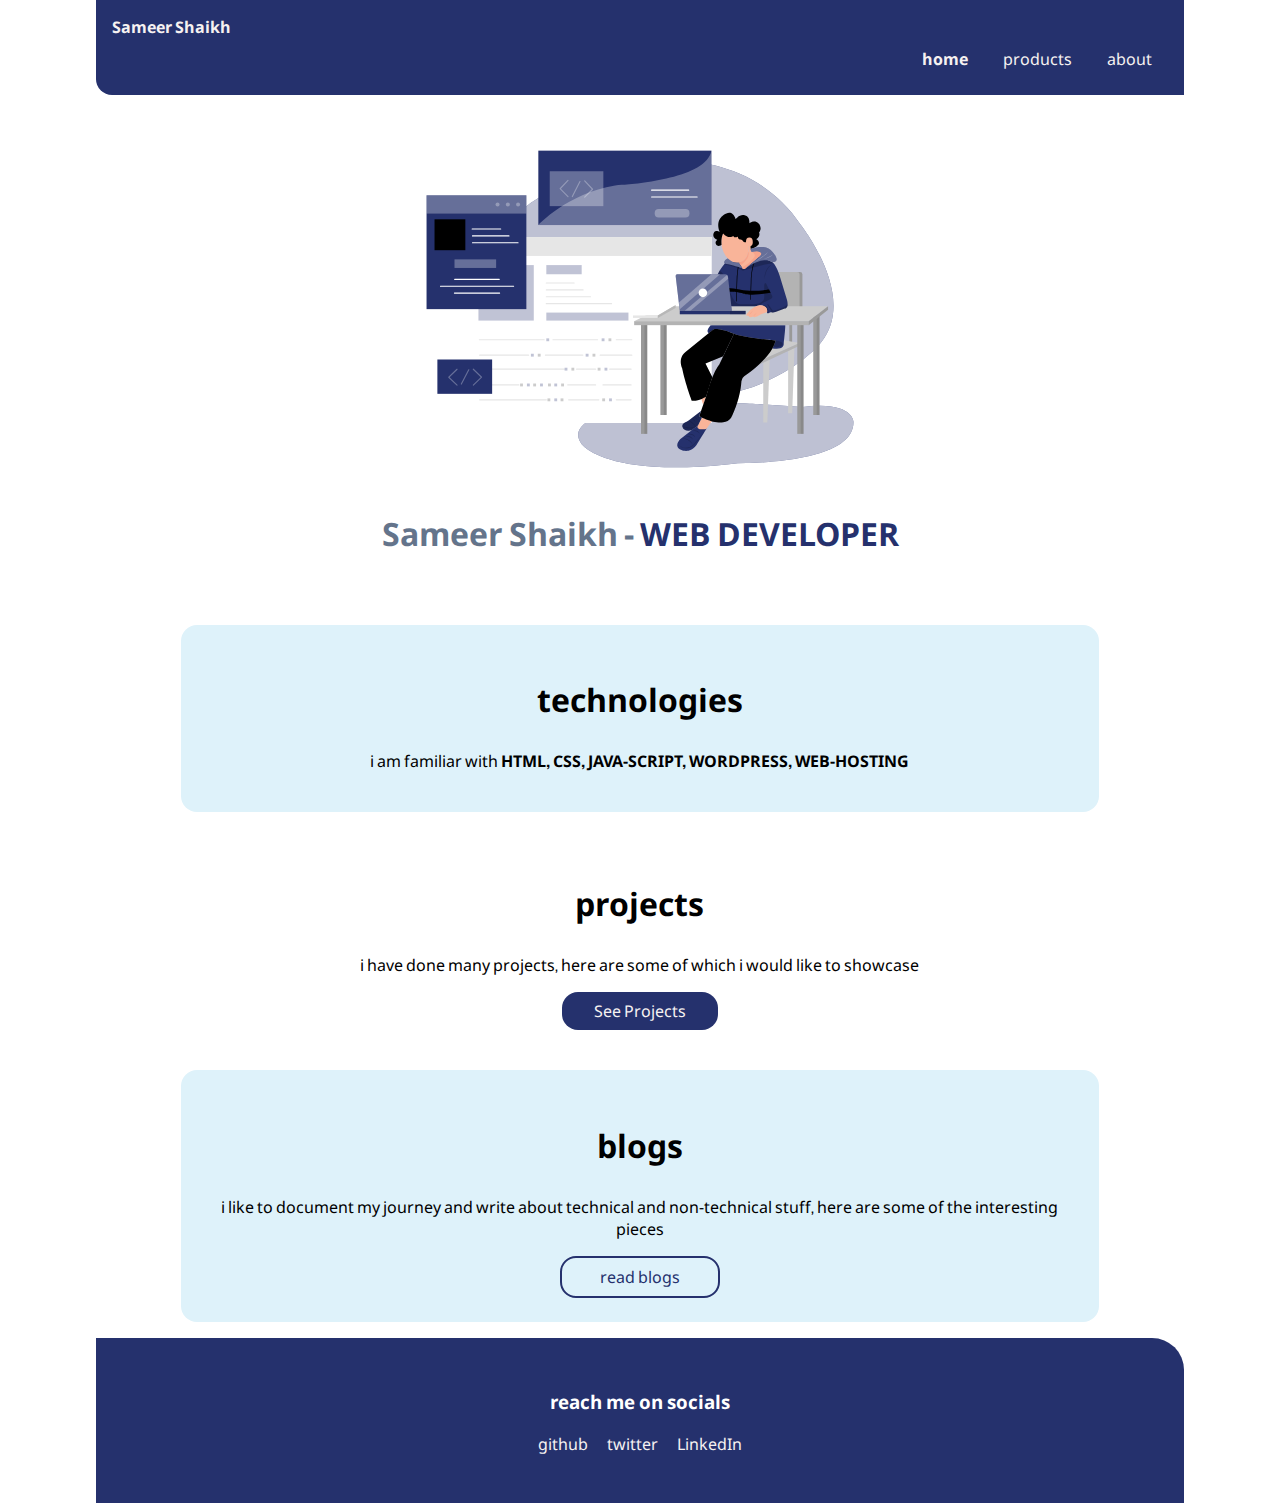
==== commit 191b7767: "completed home page with minor details remaining" ====
--- a/index.html
+++ b/index.html
@@ -2,127 +2,89 @@
 <html>
 
 <head>
-  <meta charset="utf-8" />
-  <meta name="viewpoint" content="width=device-width, initial-scale=  1.0  /">
-  <title>home | sameer | portfolio</title>
-  <link href="style.css" rel="stylesheet" />
-
+  <meta charset="utf-8">
+  <meta name="viewport" content="width=device-width">
+  <title>Sameer | portfolio | Home</title>
+  <link href="style.css" rel="stylesheet" type="text/css" />
 </head>
 
+<body>
 
 
-<body>
-  <h1>Sameer's component library</h1>
-  <p>lets get this <strong>done </strong>quickly</p>
-  <h2>this is the second heading</h2>
-  <small>this is small text</small>
-  <hr>
-
-  <h2>@topograpy</h2>
-  <h1>this is the biggest heading</h1>
-  <h2>this is the second biggest heading</h2>
-  <p>this is a paragraph and with normal text looks like</p>
-  <small>this is small text</small>
-  <hr>
+  <!-- navigation-->
 
 
-  <h2>@containers</h2>
-  <h3>fluid container</h3>
-  <div class="container">this is a fluid container and it will go to the end of the page. </div>
-  <hr>
-
-
-  <h3>center container</h3>
-  <div class="container-center">this is a center container and it will go till the specified width</div>
-  <hr>
-
-
-  <h2>links</h2>
-  <a class="link link-primary" href="google.com">primary link</a>
-
-  <a class="link link-secondary" href="youtube.com">secondary link</a>
-
-  <hr>
-
-  <h2>@lists</h2>
-  <h3>unordered list</h3>
-
-  <ul class="list-non-bullet">
-    <li>item one</li>
-    <li>item second</li>
-    <li>item three</li>
-
-  </ul>
-
-  <h3>unordered inline list</h3>
-
-  <ul>
-    <li class="list-inline">inline item one</li>
-    <li class="list-inline">inline item second</li>
-    <li class="list-inline">inline item three</li>
-
-  </ul>
-
-  <h3>reverse order list</h3>
-  <ol reversed>
-    <li>milk </li>
-    <li>eggs</li>
-    <li>bread</li>
-  </ol>
-
-  <hr>
-  <H2> @nav</H2>
-
   <nav class="navigation container">
-    <div class="nav-brand">Sameer's portfolio</div>
+    <div class="nav-brand">Sameer
+      Shaikh</div>
     <ul class="link">
       <li class="list-inline link-active">
-          <a class="link link-primary" href="/">home</a></li>
+        <a class="link" href="/">home</a>
+      </li>
       <li class="list-inline">
-          <a class="link link-primary" href="/">products</a>        </li>
-      <li class="list-inline"> <a class="link link-primary" href="/">about</a></li>
+        <a class="link" href="/">products</a>
+      </li>
+      <li class="list-inline">
+        <a class="link" href="/">about</a>
+      </li>
     </ul>
   </nav>
 
-  
-  <hr>
-  <h2>header</h2>
+
+  <!-- hero image and header section -->
 
   <header class="hero">
     <img class="hero-img" src="images/hero.svg" />
-    <h1 class="hero-heading"> heading with <span class="hero-highlight-text">hero</span></h1>
+    <h1 class="hero-heading"> Sameer Shaikh - <span class="hero-highlight-text">WEB DEVELOPER</span></h1>
   </header>
 
-  <hr>
+  <!-- section first -->
 
-  <h2>backgroundSection</h2>
-  <section class="section container container-center">
-    <h3>white section</h3>
-    <p>this will have white background</p>
-  </section>
-  
-  <section class="section off-white container container-center">
-    <h3>off white section</h3>
-    <p>this will have offwhite background</p>
+  <section class="container container-center section off-white">
+    <h1>technologies</h1>
+    <p>i am familiar with <span class="text-highlight"> HTML, CSS, JAVA-SCRIPT, WORDPRESS, WEB-HOSTING</span></p>
   </section>
 
-  <hr>
-  test: to see if this will work if there is no tag involved in when writing content.
-  <hr>
+  <!-- section second -->
+
+  <section class="section container container-center">
+    <H1>projects</H1>
+    <P>i have done many projects, here are some of which i would like to showcase</P>
+    <a class="link link-primary" href="\projects">See Projects</a>
+  </section>
+
+  <!-- section third -->
 
 
-  <h2>@footer</h2>
-  <footer>
-    <div>some small heading inside footer</div>
+  <section class="container container-center section off-white">
+    <h1>blogs</h1>
+    <p>i like to document my journey and write about technical and non-technical stuff, here are some of the interesting
+      pieces </p>
+    <a class="link link-secondary" href="\blog">read blogs</a>
+  </section>
+
+  <!-- footer-->
+
+  <footer class="footer">
+
+    <h3>
+      reach me on socials
+    </h3>
     <ul>
-      <li>facebook</li>
-      <li>tweeter</li>
-      <li>linkedin</li>
+      <li>
+        <a class="link" href="https://github.com/sameer-shaikhdev"> github</a>
+      </li>
+      <li>
+        <a class="link" href="www.twitter.com">
+          twitter</a>
+      </li>
+      <li>
+        <a class="link" href="www.linkedin.com">
+          LinkedIn</a>
+      </li>
     </ul>
   </footer>
-  <div style="height:10vh">
 
-  </div>
 
 </body>
 
--- a/style.css
+++ b/style.css
@@ -2,14 +2,19 @@
 
 
   :root {
-    --primary-color: #9333ea;
+    --primary-color: #25316D;
     --dark-gray: #64748b;
-    --off-white:#f1f5f9;
+    --off-white: #def2fa;
+    --link-font: #F6F1F1;
+
   }
 
   body {
 
     font-family: 'Noto Sans Nag Mundari', sans-serif;
+
+    margin: 0px auto;
+    max-width: 85%;
 
   }
 
@@ -28,27 +33,39 @@
 
   .container-center {
 
-    max-width: 600px;
+    max-width: 80%;
     margin: auto;
 
   }
 
+
   .link {
     text-decoration: none;
-    padding: 0.5rem 1rem;
-    border-radius: 2rem;
-    margin: 1rem 1rem;
+    margin: 0.5rem 0.5rem;
+    color: var(--link-font);
   }
 
   .link-primary {
     background-color: var(--primary-color);
-    color: white;
+    padding: 0.5rem 0.5rem;
+    border-radius: 1rem;
+    color: var(--link-font);
+    text-decoration: none;
+    display: block;
+    max-width: 140px;
+    margin: auto;
+
   }
 
   .link-secondary {
-    border: 5px solid var(--primary-color);
+    border: 2px solid var(--primary-color);
     color: var(--primary-color);
-    border
+    border-radius: 1rem;
+    padding: 0.5rem;
+    text-decoration: none;
+    display: block;
+    max-width: 140px;
+    margin: auto;
   }
 
   /* lists */
@@ -59,33 +76,31 @@
 
   .list-inline {
     display: inline;
-    padding: 0rem 0.5rem;
+
   }
 
   /* navigation */
 
   .navigation {
     background-color: var(--primary-color);
-    color: white;
-    font-size: 1.5rem;
-    padding: 2REM 0rem;
-    border-bottom-left-radius: 3rem;
-    border-top-right-radius: 3rem;
+    color: var(--link-font);
+    font-size: 1rem;
 
+    padding: 1rem 0rem;
+    border-bottom-left-radius: 1rem;
   }
 
   .nav-brand {
-    padding: 1rem 1rem;
+    padding: 0rem 1rem;
     font-weight: bold;
   }
 
   .navigation .link {
     text-align: right;
-    padding: 1rem 2rem;
+    margin: 0.6rem 1rem;
   }
 
   .navigation .link-active {
-    font-style: italic;
     font-weight: bold;
   }
 
@@ -97,7 +112,7 @@
   }
 
   .hero .hero-img {
-    max-width: 350px;
+    max-width: 45%;
     display: block;
     margin: auto;
 
@@ -113,14 +128,50 @@
   }
 
 
-.section{
-  padding: 1.5rem;
-}
 
-.section h3{
-  text-align: center;
-}
+  .section {
+    padding: 1.5rem;
+    margin: 1rem auto;
+    text-align: center;
+    border-radius: 1rem;
+  }
 
-.off-white{
-  background-color:  var(--off-white);
-}+  .section h1 {
+    text-align: center;
+    text-weight: strong;
+    padding: 0.5rem;
+  }
+
+  .off-white {
+    background-color: var(--off-white);
+  }
+
+
+  .text-highlight {
+    font-weight: bold;
+
+  }
+
+
+
+  .footer {
+    background-color: var(--primary-color);
+    text-align: center;
+    padding: 2rem 1rem;
+    color: white;
+    border-top-right-radius: 2rem;
+
+  }
+
+  .footer ul {
+    padding-inline-start: 0px;
+  }
+
+  .footer li {
+    display: inline
+  }
+
+  .footer-header {
+    padding-inline-start: 0px;
+    font-size: bold;
+  }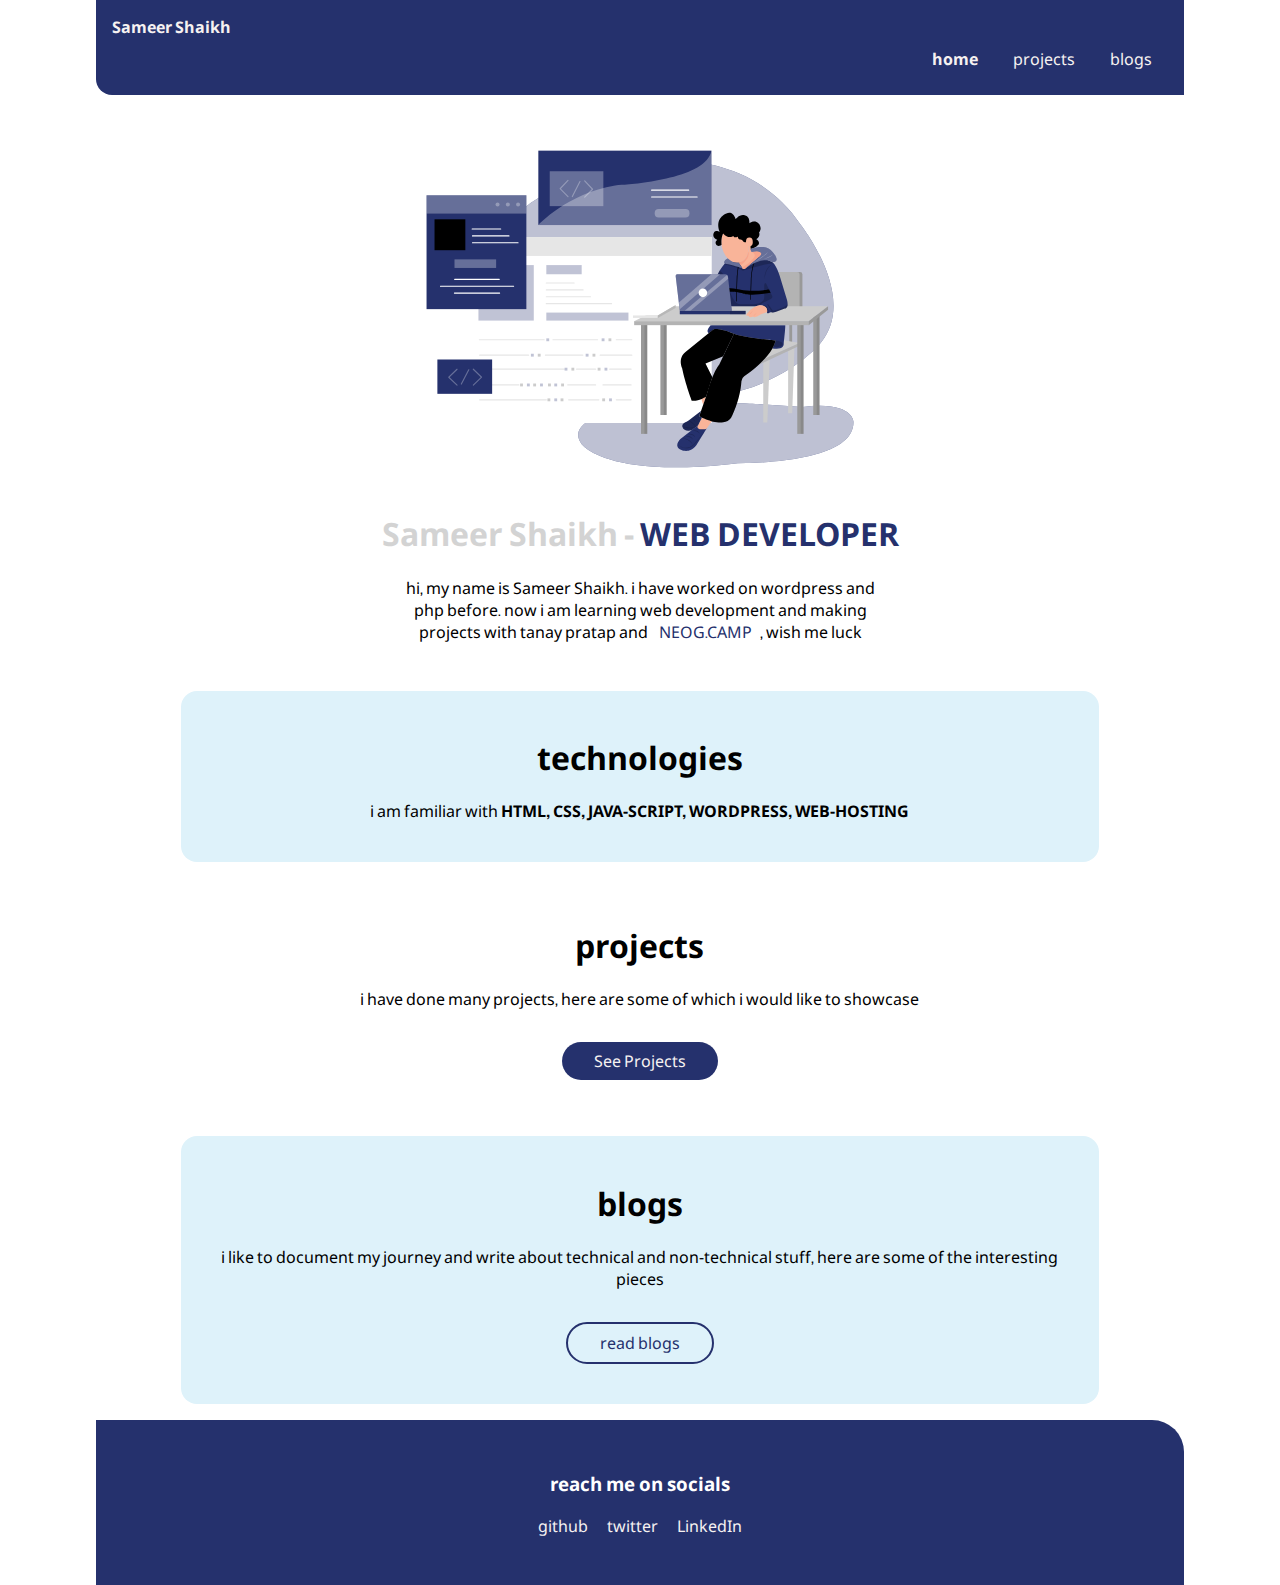
==== commit 07ee0dbe: "basic stucture of project and blog page" ====
--- a/index.html
+++ b/index.html
@@ -22,10 +22,10 @@
         <a class="link" href="/">home</a>
       </li>
       <li class="list-inline">
-        <a class="link" href="/">products</a>
+        <a class="link" href="/projects.html">projects</a>
       </li>
       <li class="list-inline">
-        <a class="link" href="/">about</a>
+        <a class="link" href="/blogs.html">blogs</a>
       </li>
     </ul>
   </nav>
@@ -36,6 +36,9 @@
   <header class="hero">
     <img class="hero-img" src="images/hero.svg" />
     <h1 class="hero-heading"> Sameer Shaikh - <span class="hero-highlight-text">WEB DEVELOPER</span></h1>
+    <P class="hero-discription">hi, my name is Sameer Shaikh. i have worked on wordpress and php before. now i am
+      learning web development and making projects with tanay pratap and <a class="link hero-highlight-text"
+        href=www.neog.camp> NEOG.CAMP</a>, wish me luck</P>
   </header>
 
   <!-- section first -->
--- a/style.css
+++ b/style.css
@@ -3,7 +3,7 @@
 
   :root {
     --primary-color: #25316D;
-    --dark-gray: #64748b;
+    --dark-gray: #d3d3d3;
     --off-white: #def2fa;
     --link-font: #F6F1F1;
 
@@ -47,25 +47,25 @@
 
   .link-primary {
     background-color: var(--primary-color);
-    padding: 0.5rem 0.5rem;
-    border-radius: 1rem;
+    padding: 0.5rem 2rem;
+    border-radius: 2rem;
     color: var(--link-font);
     text-decoration: none;
-    display: block;
     max-width: 140px;
-    margin: auto;
+    margin: 1rem auto;
+    display: inline-block;
 
   }
 
   .link-secondary {
     border: 2px solid var(--primary-color);
     color: var(--primary-color);
-    border-radius: 1rem;
-    padding: 0.5rem;
+    border-radius: 2rem;
+    padding: 0.5rem 2rem;
     text-decoration: none;
-    display: block;
     max-width: 140px;
-    margin: auto;
+    margin: 1rem;
+    display: inline-block;
   }
 
   /* lists */
@@ -127,6 +127,11 @@
     color: var(--primary-color);
   }
 
+  .hero .hero-discription {
+    max-width: 500px;
+    text-align: center;
+    margin: auto;
+  }
 
 
   .section {
@@ -139,7 +144,7 @@
   .section h1 {
     text-align: center;
     text-weight: strong;
-    padding: 0.5rem;
+
   }
 
   .off-white {
